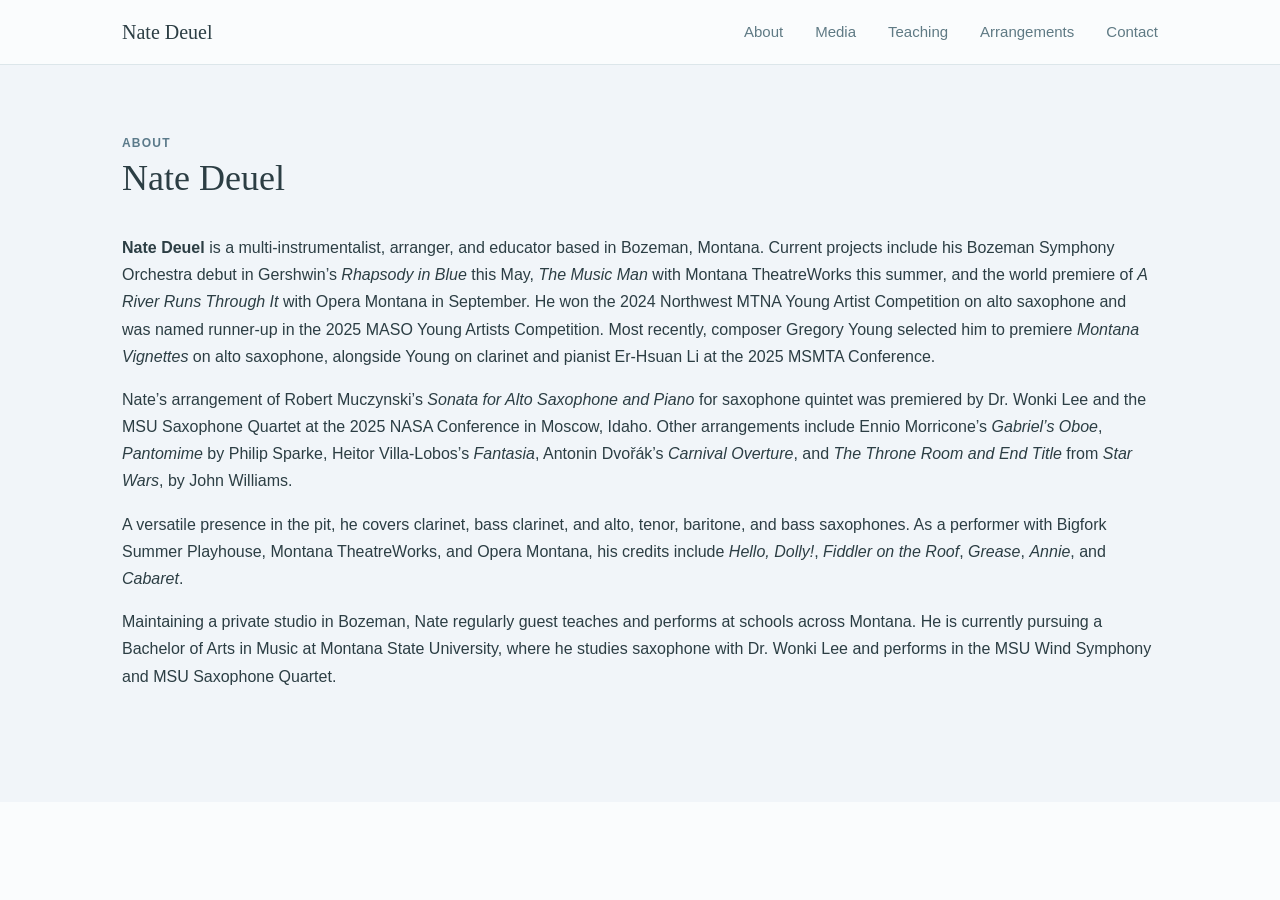
==== about.html @ e53ffd7c "Edit bio" ====
<!DOCTYPE html>
<html lang="en">
<head>
    <meta charset="UTF-8">
    <meta name="viewport" content="width=device-width, initial-scale=1.0">
    <link rel="icon" type="image/png" href="/favicon-96x96.png" sizes="96x96" />
    <link rel="icon" type="image/svg+xml" href="/favicon.svg" />
    <link rel="shortcut icon" href="/favicon.ico" />
    <link rel="apple-touch-icon" sizes="180x180" href="/apple-touch-icon.png" />
    <meta name="apple-mobile-web-app-title" content="Nate Deuel" />
    <link rel="manifest" href="/site.webmanifest" />
    <title>About – Nate Deuel</title>
    <link rel="stylesheet" href="tooplate-musician-style.css">
</head>
<body>
    <!-- Header -->
    <header class="header">
        <div class="container header-inner">
            <a href="index.html" class="logo">Nate Deuel</a>
            <nav class="nav" id="nav">
                <ul class="nav-list">
                    <li><a href="index.html#about" class="nav-link">About</a></li>
                    <li><a href="index.html#media" class="nav-link">Media</a></li>
                    <li><a href="index.html#teaching" class="nav-link">Teaching</a></li>
                    <li><a href="index.html#arrangements" class="nav-link">Arrangements</a></li>
                    <li><a href="index.html#contact" class="nav-link">Contact</a></li>
                </ul>
            </nav>
        </div>
    </header>

    <!-- About Section -->
    <section class="about" id="about" style="padding-top: 8rem;">
        <div class="container">
            <span class="section-label">About</span>
            <h2>Nate Deuel</h2>
            <div class="about-body">
                <p><strong>Nate Deuel</strong> is a multi-instrumentalist, arranger, and educator based in Bozeman, Montana. Current projects include his Bozeman Symphony Orchestra debut in Gershwin’s <em>Rhapsody in Blue</em> this May, <em>The Music Man</em> with Montana TheatreWorks this summer, and the world premiere of <em>A River Runs Through It</em> with Opera Montana in September. He won the 2024 Northwest MTNA Young Artist Competition on alto saxophone and was named runner-up in the 2025 MASO Young Artists Competition. Most recently, composer Gregory Young selected him to premiere <em>Montana Vignettes</em> on alto saxophone, alongside Young on clarinet and pianist Er-Hsuan Li at the 2025 MSMTA Conference.</p>
                <p>Nate’s arrangement of Robert Muczynski’s <em>Sonata for Alto Saxophone and Piano</em> for saxophone quintet was premiered by Dr. Wonki Lee and the MSU Saxophone Quartet at the 2025 NASA Conference in Moscow, Idaho.  Other arrangements include Ennio Morricone’s <em>Gabriel’s Oboe</em>, <em>Pantomime</em> by Philip Sparke, Heitor Villa-Lobos’s <em>Fantasia</em>, Antonin Dvořák’s <em>Carnival Overture</em>, and <em>The Throne Room and End Title</em> from <em>Star Wars</em>, by John Williams.</p>
                <p>A versatile presence in the pit, he covers clarinet, bass clarinet, and alto, tenor, baritone, and bass saxophones. As a performer with Bigfork Summer Playhouse, Montana TheatreWorks, and Opera Montana, his credits include <em>Hello, Dolly!</em>, <em>Fiddler on the Roof</em>, <em>Grease</em>, <em>Annie</em>, and <em>Cabaret</em>.</p>
                <p>Maintaining a private studio in Bozeman, Nate regularly guest teaches and performs at schools across Montana. He is currently pursuing a Bachelor of Arts in Music at Montana State University, where he studies saxophone with Dr. Wonki Lee and performs in the MSU Wind Symphony and MSU Saxophone Quartet.</p>
            </div>
        </div>
    </section>

</body>
</html>
---- tooplate-musician-style.css ----
@charset "utf-8";
/* CSS Document 

Tooplate 2155 Modern Musician

https://www.tooplate.com/view/2155-modern-musician

*/
:root {
	/* Colors */
	--color-primary: #5b7a8a;
	--color-primary-light: #e8f0f3;
	--color-primary-dark: #3d5561;
	--color-text: #2c3e44;
	--color-text-light: #5f7a84;
	--color-bg: #fafcfd;
	--color-bg-alt: #f1f5f9;
	--color-white: #ffffff;
	--color-border: #dce6ea;

	/* Typography */
	--font-main: -apple-system, BlinkMacSystemFont, "Segoe UI", Roboto, "Helvetica Neue", Arial, sans-serif;
	--font-heading: "Georgia", "Times New Roman", serif;

	/* Spacing */
	--space-xs: 0.5rem;
	--space-sm: 1rem;
	--space-md: 2rem;
	--space-lg: 4rem;
	--space-xl: 6rem;

	/* Layout */
	--max-width: 1100px;
	--border-radius: 8px;
}

/* ===========================================
           Reset & Base Styles
           =========================================== */
*,
*::before,
*::after {
	box-sizing: border-box;
	margin: 0;
	padding: 0;
}

html {
	scroll-behavior: smooth;
}

body {
	font-family: var(--font-main);
	font-size: 1rem;
	line-height: 1.7;
	color: var(--color-text);
	background-color: var(--color-bg);
}

img {
	max-width: 100%;
	height: auto;
	display: block;
}

a {
	color: var(--color-primary);
	text-decoration: none;
	transition: color 0.2s ease;
}

a:hover {
	color: var(--color-primary-dark);
}

/* ===========================================
           Typography
           =========================================== */
h1,
h2,
h3,
h4 {
	font-family: var(--font-heading);
	font-weight: 400;
	line-height: 1.3;
	color: var(--color-text);
}

h1 {
	font-size: clamp(2.5rem, 5vw, 3.5rem);
	letter-spacing: -0.02em;
}

h2 {
	font-size: clamp(1.75rem, 3vw, 2.25rem);
	margin-bottom: var(--space-md);
}

h3 {
	font-size: 1.25rem;
	margin-bottom: var(--space-sm);
}

p {
	margin-bottom: var(--space-sm);
}

/* ===========================================
           Layout Components
           =========================================== */
.container {
	width: 100%;
	max-width: var(--max-width);
	margin: 0 auto;
	padding: 0 var(--space-md);
}

section {
	padding: var(--space-xl) 0;
}

.section-label {
	font-family: var(--font-main);
	font-size: 0.75rem;
	font-weight: 600;
	letter-spacing: 0.1em;
	text-transform: uppercase;
	color: var(--color-primary);
	margin-bottom: var(--space-xs);
}

/* ===========================================
           Buttons
           =========================================== */
.btn {
	display: inline-block;
	padding: 0.875rem 1.75rem;
	font-family: var(--font-main);
	font-size: 0.9375rem;
	font-weight: 500;
	text-align: center;
	border: none;
	border-radius: var(--border-radius);
	cursor: pointer;
	transition: all 0.2s ease;
}

.btn-primary {
	background-color: var(--color-primary);
	color: var(--color-white);
}

.btn-primary:hover {
	background-color: var(--color-primary-dark);
	color: var(--color-white);
}

/* ===========================================
           Header & Navigation
           =========================================== */
.header {
	position: fixed;
	top: 0;
	left: 0;
	right: 0;
	background-color: rgba(250, 252, 253, 0.95);
	backdrop-filter: blur(8px);
	z-index: 100;
	border-bottom: 1px solid var(--color-border);
}

.header-inner {
	display: flex;
	align-items: center;
	justify-content: space-between;
	height: 4rem;
}

.logo {
	font-family: var(--font-heading);
	font-size: 1.25rem;
	color: var(--color-text);
}

.nav-list {
	display: flex;
	gap: var(--space-md);
	list-style: none;
}

.nav-link {
	font-size: 0.9375rem;
	color: var(--color-text-light);
}

.nav-link:hover {
	color: var(--color-text);
}

.nav-toggle {
	display: none;
	background: none;
	border: none;
	cursor: pointer;
	padding: var(--space-xs);
}

.nav-toggle span {
	display: block;
	width: 24px;
	height: 2px;
	background-color: var(--color-text);
	margin: 5px 0;
	transition: 0.2s;
}

/* ===========================================
           Hero Section
           =========================================== */
.hero {
	display: flex;
	align-items: center;
	padding-top: 7rem;
	padding-bottom: var(--space-xl);
	background-color: var(--color-bg);
}

.hero-grid {
	display: grid;
	grid-template-columns: 1fr;
	gap: var(--space-lg);
	align-items: center;
}

@media (min-width: 768px) {
    .hero-grid {
        grid-template-columns: 1fr 1fr;
    }
}

.hero-content {
	max-width: 540px;
}

.hero-tagline {
	font-size: 1.125rem;
	color: var(--color-text-light);
	margin-bottom: var(--space-xs);
}

.hero h1 {
	margin-bottom: var(--space-sm);
}

.hero-description {
	font-size: 1.125rem;
	color: var(--color-text-light);
	margin-bottom: var(--space-md);
}

/* ===========================================
           About Section
           =========================================== */
.about {
	background-color: var(--color-bg-alt);
}


.about-grid {
	display: grid;
	grid-template-columns: 1fr;
	gap: var(--space-lg);
	align-items: center;
}

.about-image {
	aspect-ratio: 4 / 5;
	background-color: var(--color-border);
	border-radius: var(--border-radius);
	overflow: hidden;
	max-width: 280px;
}

.about-image img {
	width: 100%;
	height: 100%;
	object-fit: cover;
}

@media (min-width: 768px) {
	.about-image {
		max-width: none;
	}
}

.about-text p {
	color: var(--color-text-light);
	font-size: 1.0625rem;
}

.about-text p:last-child {
	margin-bottom: 0;
}

.about-text p.about-note {
	font-size: 0.875rem;
	color: var(--color-text-light);
	margin-top: var(--space-md);
	padding: var(--space-sm);
	background-color: var(--color-bg);
	border: 1px solid var(--color-border);
	border-radius: var(--border-radius);
	width: 94%;
}

/* ===========================================
           Services Section
           =========================================== */
.services-grid {
	display: grid;
	grid-template-columns: 1fr;
	gap: var(--space-md);
}

.service-card {
	padding: var(--space-md);
	background-color: var(--color-white);
	border: 1px solid var(--color-border);
	border-radius: var(--border-radius);
	transition: border-color 0.2s ease;
}

.service-card:hover {
	border-color: var(--color-primary);
}

.service-icon {
	width: 64px;
	height: 64px;
	display: flex;
	align-items: center;
	justify-content: center;
	background-color: var(--color-primary-light);
	border-radius: var(--border-radius);
	margin-bottom: var(--space-sm);
	color: var(--color-primary);
}

.service-icon svg {
	width: 32px;
	height: 32px;
}

.service-card p {
	color: var(--color-text-light);
	margin-bottom: var(--space-sm);
}

.btn-small {
	display: inline-block;
	padding: 0.5rem 1rem;
	font-size: 0.8125rem;
	font-weight: 500;
	color: var(--color-primary);
	background-color: transparent;
	border: 1px solid var(--color-primary);
	border-radius: var(--border-radius);
	transition: all 0.2s ease;
}

.btn-small:hover {
	background-color: var(--color-primary);
	color: var(--color-white);
}

/* ===========================================
           Contact Section
           =========================================== */
.contact {
	background-color: var(--color-primary-light);
	padding: var(--space-xl) 0;
}

.contact-grid {
	display: grid;
	grid-template-columns: 1fr;
	gap: var(--space-md);
	align-items: center;
}

.contact-info h2 {
	margin-bottom: var(--space-xs);
}

.contact-info p {
	color: var(--color-text-light);
	margin-bottom: var(--space-sm);
}

.contact-form {
	display: flex;
	flex-direction: column;
	gap: var(--space-sm);
}

.form-row {
	display: grid;
	grid-template-columns: 1fr;
	gap: var(--space-sm);
}

.form-input {
	padding: 0.75rem 1rem;
	font-family: var(--font-main);
	font-size: 0.9375rem;
	border: 1px solid var(--color-border);
	border-radius: var(--border-radius);
	background-color: var(--color-white);
	transition: border-color 0.2s ease;
}

.form-input:focus {
	outline: none;
	border-color: var(--color-primary);
}

.form-textarea {
	resize: vertical;
	min-height: 80px;
}

.contact-form .btn {
	align-self: flex-start;
}

.social-links {
	display: flex;
	gap: var(--space-xs);
}

.social-link {
	width: 40px;
	height: 40px;
	display: flex;
	align-items: center;
	justify-content: center;
	background-color: var(--color-white);
	border-radius: 50%;
	color: var(--color-text);
	transition: background-color 0.2s ease, color 0.2s ease;
}

.social-link:hover {
	background-color: var(--color-primary);
	color: var(--color-white);
}

@media (min-width: 640px) {
	.form-row {
		grid-template-columns: 1fr 1fr;
	}
}

@media (min-width: 768px) {
	.contact-grid {
		grid-template-columns: 1fr 1.5fr;
		gap: var(--space-lg);
	}
}

/* ===========================================
           Footer
           =========================================== */
.footer {
	padding: var(--space-md) 0;
	background-color: var(--color-bg);
	border-top: 1px solid var(--color-border);
}

.footer-content {
	display: flex;
	align-items: center;
	justify-content: space-between;
	flex-wrap: wrap;
	gap: var(--space-sm);
}

.footer-copyright {
	font-size: 0.875rem;
	color: var(--color-text-light);
	margin: 0;
}

/* ===========================================
           Responsive Design
           =========================================== */
@media (min-width: 640px) {
	.services-grid {
		grid-template-columns: repeat(2, 1fr);
	}

	.work-grid {
		grid-template-columns: repeat(2, 1fr);
	}
}

@media (min-width: 768px) {
	.about-grid {
		grid-template-columns: 1fr 1.5fr;
	}

	.services-grid {
		grid-template-columns: repeat(3, 1fr);
	}

	.work-grid {
		grid-template-columns: repeat(3, 1fr);
	}
	.testimonials-grid {
		grid-template-columns: repeat(2, 1fr);
	}
}

@media (max-width: 767px) {
	.nav {
		position: fixed;
		top: 4rem;
		left: 0;
		right: 0;
		background-color: var(--color-bg);
		border-bottom: 1px solid var(--color-border);
		padding: var(--space-md);
		transform: translateY(-100%);
		opacity: 0;
		visibility: hidden;
		transition: all 0.3s ease;
		overflow-y: auto;
		max-height: calc(100vh - 4rem);
		max-height: calc(100dvh - 4rem);
	}

	.nav.active {
		transform: translateY(0);
		opacity: 1;
		visibility: visible;
	}

	.nav-list {
		flex-direction: column;
		gap: var(--space-sm);
	}

	.nav-toggle {
		display: block;
	}
}

/* ===========================================
           Arrangements Section
           =========================================== */
.arrangements-grid {
    display: flex;
    flex-direction: column;
    gap: var(--space-sm);
}

.arrangement-card {
    display: flex;
    align-items: center;
    justify-content: space-between;
    padding: var(--space-sm) var(--space-md);
    background-color: var(--color-white);
    border: 1px solid var(--color-border);
    border-radius: var(--border-radius);
    gap: var(--space-md);
}

.arrangement-info {
    flex: 1;
}

.arrangement-info h3 {
    margin-bottom: 0.25rem;
    font-size: 1.0625rem;
}

.arrangement-credit {
    font-size: 0.875rem;
    color: var(--color-text-light);
    margin-bottom: 0.125rem;
}

.arrangement-instrumentation {
    font-size: 0.8125rem;
    color: var(--color-text-light);
    font-style: italic;
    margin-bottom: 0;
}

.arrangement-performance-link {
    font-size: 0.8125rem;
    font-weight: 600;
    color: var(--color-primary);
    margin-top: 0.375rem;
    display: inline-block;
}

.arrangement-performance-link:hover {
    color: var(--color-primary-dark);
}

.arrangement-action {
    display: flex;
    flex-direction: column;
    align-items: flex-end;
    gap: 0.5rem;
    flex-shrink: 0;
}

.arrangement-price {
    font-size: 0.875rem;
    font-weight: 600;
    color: var(--color-text);
}

.arrangement-contact-note {
    font-size: 0.75rem;
    color: var(--color-text-light);
}

@media (max-width: 600px) {
    .arrangement-card {
        flex-direction: column;
        align-items: flex-start;
    }

    .arrangement-action {
        align-items: flex-start;
    }
}

/* ===========================================
           Media Section
           =========================================== */
.media-grid {
    display: flex;
    flex-direction: column;
    gap: var(--space-lg);
}

.media-item {
    max-width: 720px;
}

.media-embed {
    position: relative;
    padding-bottom: 56.25%;
    height: 0;
    overflow: hidden;
    border-radius: var(--border-radius);
}

.media-embed iframe {
    position: absolute;
    top: 0;
    left: 0;
    width: 100%;
    height: 100%;
}

.media-caption {
    margin-top: var(--space-xs);
    font-size: 0.875rem;
    color: var(--color-text-light);
}

#media {
    padding-bottom: var(--space-md);
}
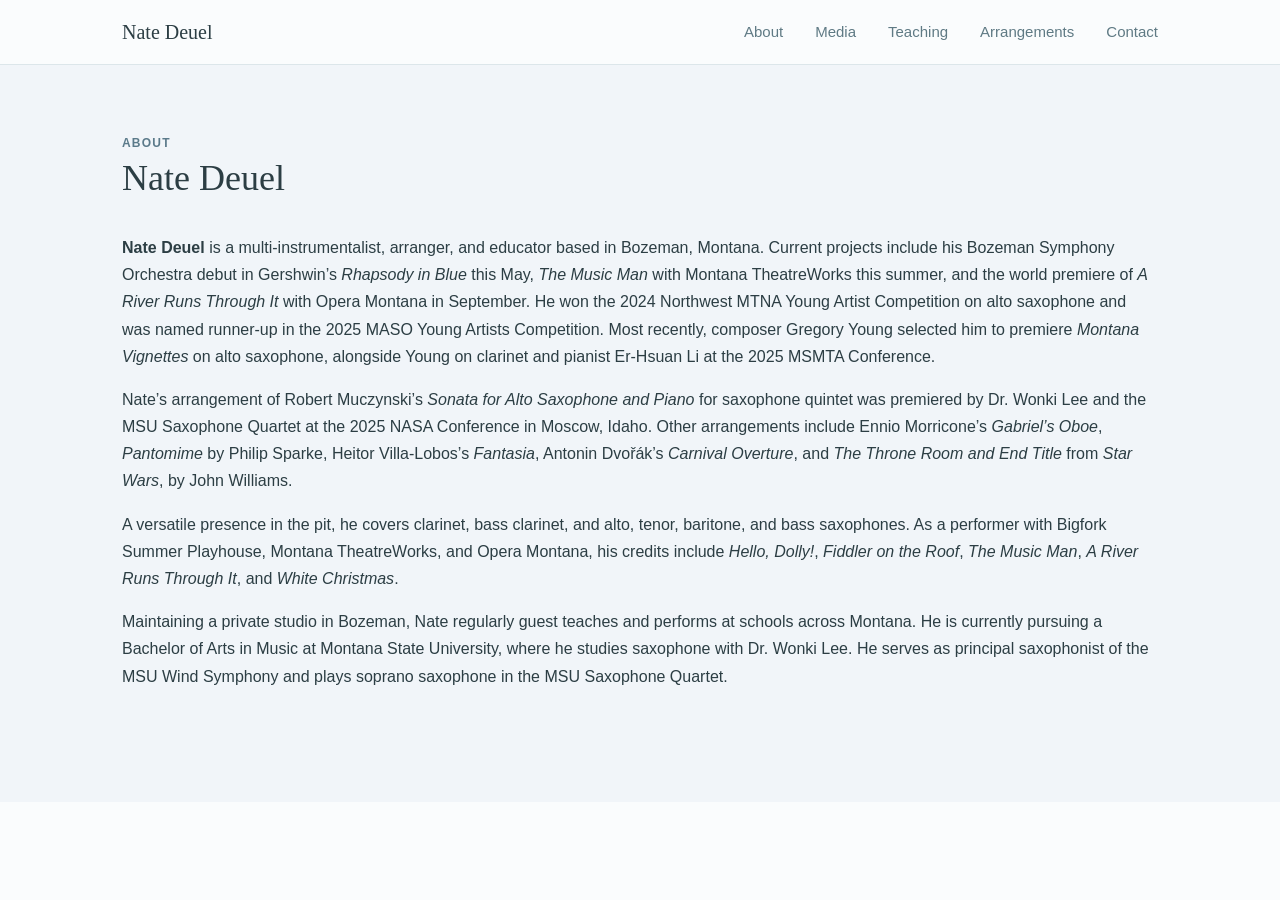
==== commit 73a348ac: "Edit biography" ====
--- a/about.html
+++ b/about.html
@@ -37,8 +37,8 @@
             <div class="about-body">
                 <p><strong>Nate Deuel</strong> is a multi-instrumentalist, arranger, and educator based in Bozeman, Montana. Current projects include his Bozeman Symphony Orchestra debut in Gershwin’s <em>Rhapsody in Blue</em> this May, <em>The Music Man</em> with Montana TheatreWorks this summer, and the world premiere of <em>A River Runs Through It</em> with Opera Montana in September. He won the 2024 Northwest MTNA Young Artist Competition on alto saxophone and was named runner-up in the 2025 MASO Young Artists Competition. Most recently, composer Gregory Young selected him to premiere <em>Montana Vignettes</em> on alto saxophone, alongside Young on clarinet and pianist Er-Hsuan Li at the 2025 MSMTA Conference.</p>
                 <p>Nate’s arrangement of Robert Muczynski’s <em>Sonata for Alto Saxophone and Piano</em> for saxophone quintet was premiered by Dr. Wonki Lee and the MSU Saxophone Quartet at the 2025 NASA Conference in Moscow, Idaho.  Other arrangements include Ennio Morricone’s <em>Gabriel’s Oboe</em>, <em>Pantomime</em> by Philip Sparke, Heitor Villa-Lobos’s <em>Fantasia</em>, Antonin Dvořák’s <em>Carnival Overture</em>, and <em>The Throne Room and End Title</em> from <em>Star Wars</em>, by John Williams.</p>
-                <p>A versatile presence in the pit, he covers clarinet, bass clarinet, and alto, tenor, baritone, and bass saxophones. As a performer with Bigfork Summer Playhouse, Montana TheatreWorks, and Opera Montana, his credits include <em>Hello, Dolly!</em>, <em>Fiddler on the Roof</em>, <em>Grease</em>, <em>Annie</em>, and <em>Cabaret</em>.</p>
-                <p>Maintaining a private studio in Bozeman, Nate regularly guest teaches and performs at schools across Montana. He is currently pursuing a Bachelor of Arts in Music at Montana State University, where he studies saxophone with Dr. Wonki Lee and performs in the MSU Wind Symphony and MSU Saxophone Quartet.</p>
+                <p>A versatile presence in the pit, he covers clarinet, bass clarinet, and alto, tenor, baritone, and bass saxophones. As a performer with Bigfork Summer Playhouse, Montana TheatreWorks, and Opera Montana, his credits include <em>Hello, Dolly!</em>, <em>Fiddler on the Roof</em>, <em>The Music Man</em>, <em>A River Runs Through It</em>, and <em>White Christmas</em>.</p>
+                <p>Maintaining a private studio in Bozeman, Nate regularly guest teaches and performs at schools across Montana. He is currently pursuing a Bachelor of Arts in Music at Montana State University, where he studies saxophone with Dr. Wonki Lee. He serves as principal saxophonist of the MSU Wind Symphony and plays soprano saxophone in the MSU Saxophone Quartet.</p>
             </div>
         </div>
     </section>
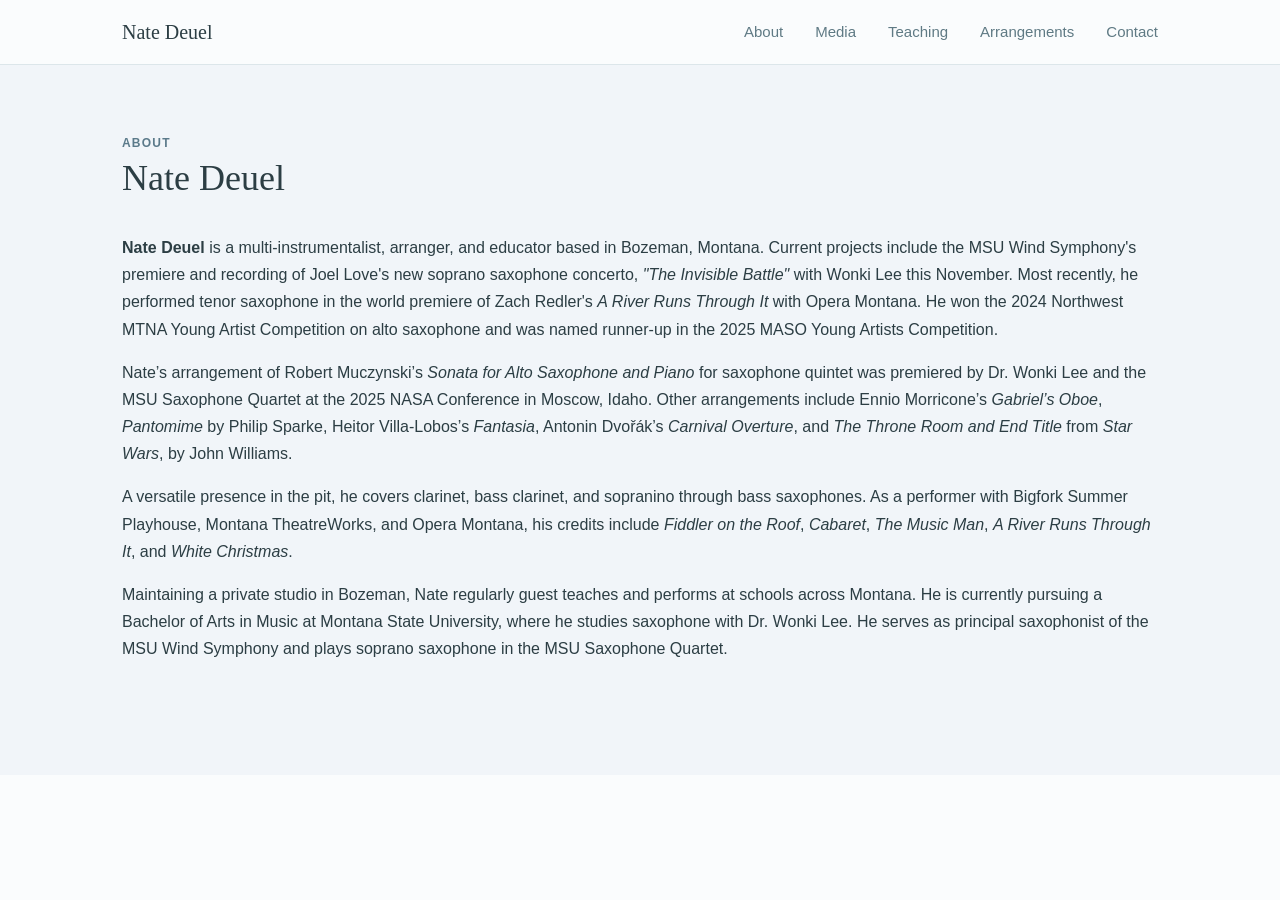
==== commit 8071868e: "Edit biography" ====
--- a/about.html
+++ b/about.html
@@ -35,9 +35,9 @@
             <span class="section-label">About</span>
             <h2>Nate Deuel</h2>
             <div class="about-body">
-                <p><strong>Nate Deuel</strong> is a multi-instrumentalist, arranger, and educator based in Bozeman, Montana. Current projects include his Bozeman Symphony Orchestra debut in Gershwin’s <em>Rhapsody in Blue</em> this May, <em>The Music Man</em> with Montana TheatreWorks this summer, and the world premiere of <em>A River Runs Through It</em> with Opera Montana in September. He won the 2024 Northwest MTNA Young Artist Competition on alto saxophone and was named runner-up in the 2025 MASO Young Artists Competition. Most recently, composer Gregory Young selected him to premiere <em>Montana Vignettes</em> on alto saxophone, alongside Young on clarinet and pianist Er-Hsuan Li at the 2025 MSMTA Conference.</p>
+                <p><strong>Nate Deuel</strong> is a multi-instrumentalist, arranger, and educator based in Bozeman, Montana. Current projects include the MSU Wind Symphony's premiere and recording of Joel Love's new soprano saxophone concerto, <em>"The Invisible Battle"</em> with Wonki Lee this November. Most recently, he performed tenor saxophone in the world premiere of Zach Redler's <em>A River Runs Through It</em> with Opera Montana. He won the 2024 Northwest MTNA Young Artist Competition on alto saxophone and was named runner-up in the 2025 MASO Young Artists Competition.</p>
                 <p>Nate’s arrangement of Robert Muczynski’s <em>Sonata for Alto Saxophone and Piano</em> for saxophone quintet was premiered by Dr. Wonki Lee and the MSU Saxophone Quartet at the 2025 NASA Conference in Moscow, Idaho.  Other arrangements include Ennio Morricone’s <em>Gabriel’s Oboe</em>, <em>Pantomime</em> by Philip Sparke, Heitor Villa-Lobos’s <em>Fantasia</em>, Antonin Dvořák’s <em>Carnival Overture</em>, and <em>The Throne Room and End Title</em> from <em>Star Wars</em>, by John Williams.</p>
-                <p>A versatile presence in the pit, he covers clarinet, bass clarinet, and alto, tenor, baritone, and bass saxophones. As a performer with Bigfork Summer Playhouse, Montana TheatreWorks, and Opera Montana, his credits include <em>Hello, Dolly!</em>, <em>Fiddler on the Roof</em>, <em>The Music Man</em>, <em>A River Runs Through It</em>, and <em>White Christmas</em>.</p>
+                <p>A versatile presence in the pit, he covers clarinet, bass clarinet, and sopranino through bass saxophones. As a performer with Bigfork Summer Playhouse, Montana TheatreWorks, and Opera Montana, his credits include <em>Fiddler on the Roof</em>, <em>Cabaret</em>, <em>The Music Man</em>, <em>A River Runs Through It</em>, and <em>White Christmas</em>.</p>
                 <p>Maintaining a private studio in Bozeman, Nate regularly guest teaches and performs at schools across Montana. He is currently pursuing a Bachelor of Arts in Music at Montana State University, where he studies saxophone with Dr. Wonki Lee. He serves as principal saxophonist of the MSU Wind Symphony and plays soprano saxophone in the MSU Saxophone Quartet.</p>
             </div>
         </div>
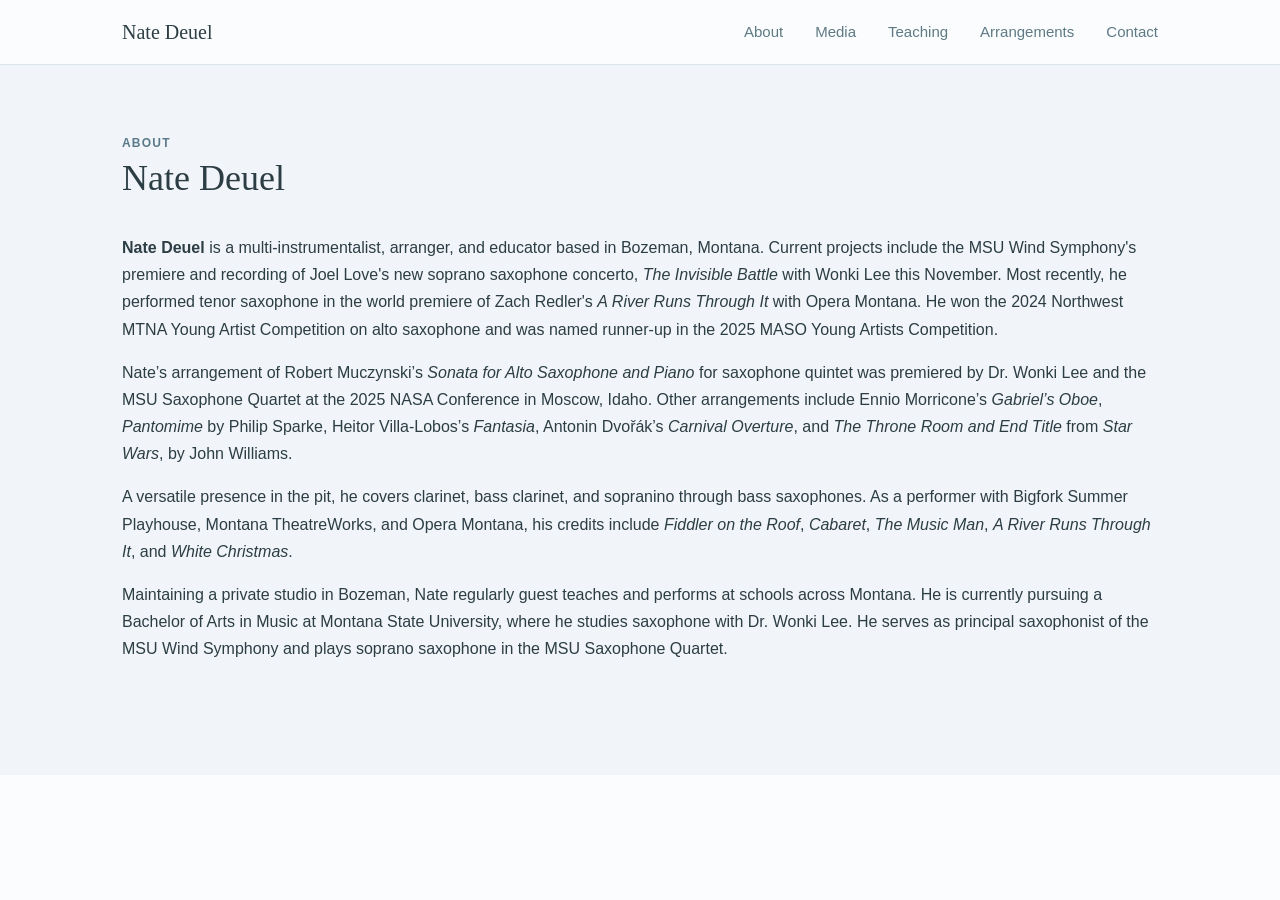
==== commit 71ffbc84: "Edit bio" ====
--- a/about.html
+++ b/about.html
@@ -35,7 +35,7 @@
             <span class="section-label">About</span>
             <h2>Nate Deuel</h2>
             <div class="about-body">
-                <p><strong>Nate Deuel</strong> is a multi-instrumentalist, arranger, and educator based in Bozeman, Montana. Current projects include the MSU Wind Symphony's premiere and recording of Joel Love's new soprano saxophone concerto, <em>"The Invisible Battle"</em> with Wonki Lee this November. Most recently, he performed tenor saxophone in the world premiere of Zach Redler's <em>A River Runs Through It</em> with Opera Montana. He won the 2024 Northwest MTNA Young Artist Competition on alto saxophone and was named runner-up in the 2025 MASO Young Artists Competition.</p>
+                <p><strong>Nate Deuel</strong> is a multi-instrumentalist, arranger, and educator based in Bozeman, Montana. Current projects include the MSU Wind Symphony's premiere and recording of Joel Love's new soprano saxophone concerto, <em>The Invisible Battle</em> with Wonki Lee this November. Most recently, he performed tenor saxophone in the world premiere of Zach Redler's <em>A River Runs Through It</em> with Opera Montana. He won the 2024 Northwest MTNA Young Artist Competition on alto saxophone and was named runner-up in the 2025 MASO Young Artists Competition.</p>
                 <p>Nate’s arrangement of Robert Muczynski’s <em>Sonata for Alto Saxophone and Piano</em> for saxophone quintet was premiered by Dr. Wonki Lee and the MSU Saxophone Quartet at the 2025 NASA Conference in Moscow, Idaho.  Other arrangements include Ennio Morricone’s <em>Gabriel’s Oboe</em>, <em>Pantomime</em> by Philip Sparke, Heitor Villa-Lobos’s <em>Fantasia</em>, Antonin Dvořák’s <em>Carnival Overture</em>, and <em>The Throne Room and End Title</em> from <em>Star Wars</em>, by John Williams.</p>
                 <p>A versatile presence in the pit, he covers clarinet, bass clarinet, and sopranino through bass saxophones. As a performer with Bigfork Summer Playhouse, Montana TheatreWorks, and Opera Montana, his credits include <em>Fiddler on the Roof</em>, <em>Cabaret</em>, <em>The Music Man</em>, <em>A River Runs Through It</em>, and <em>White Christmas</em>.</p>
                 <p>Maintaining a private studio in Bozeman, Nate regularly guest teaches and performs at schools across Montana. He is currently pursuing a Bachelor of Arts in Music at Montana State University, where he studies saxophone with Dr. Wonki Lee. He serves as principal saxophonist of the MSU Wind Symphony and plays soprano saxophone in the MSU Saxophone Quartet.</p>
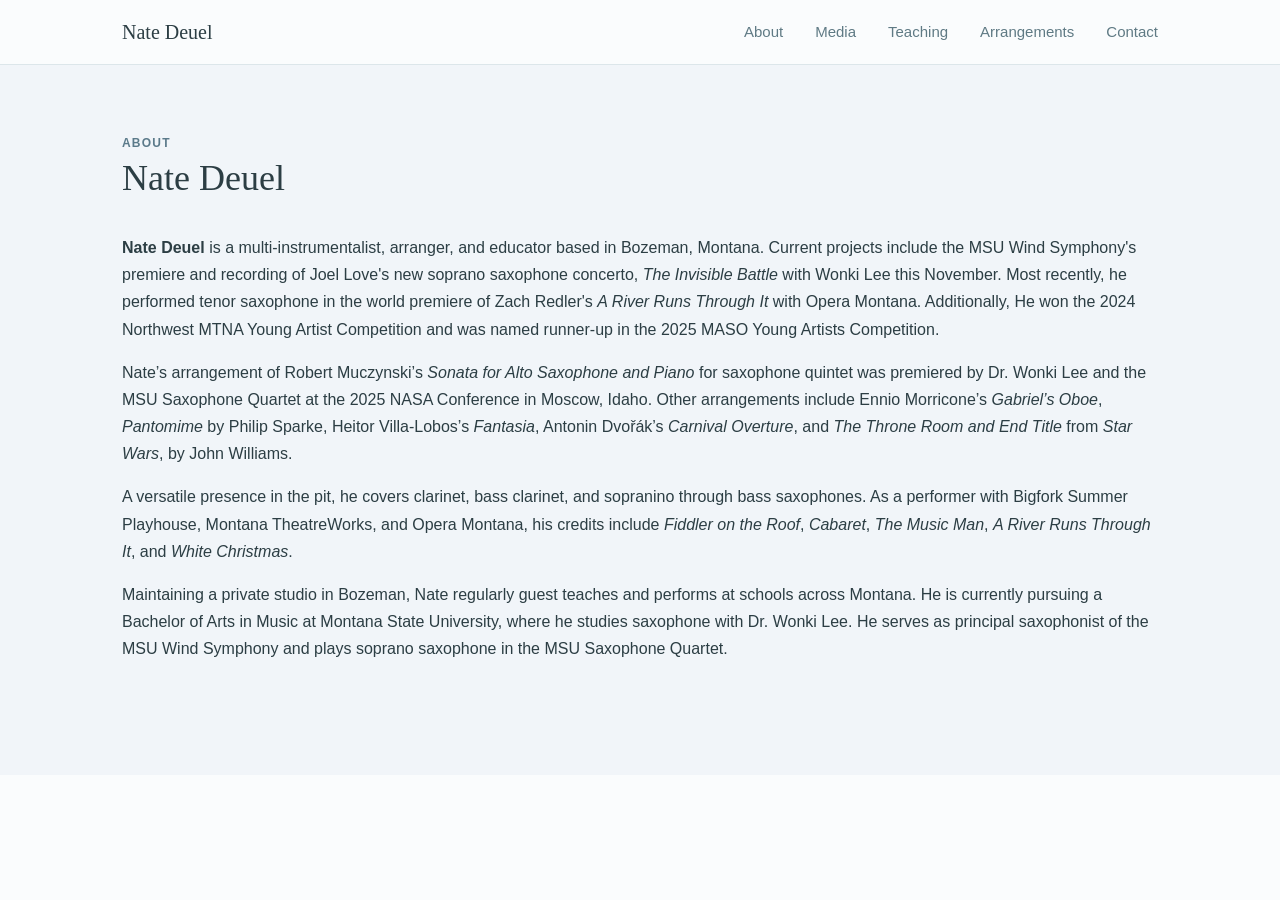
==== commit b71b8dd9: "Edit bio" ====
--- a/about.html
+++ b/about.html
@@ -35,7 +35,7 @@
             <span class="section-label">About</span>
             <h2>Nate Deuel</h2>
             <div class="about-body">
-                <p><strong>Nate Deuel</strong> is a multi-instrumentalist, arranger, and educator based in Bozeman, Montana. Current projects include the MSU Wind Symphony's premiere and recording of Joel Love's new soprano saxophone concerto, <em>The Invisible Battle</em> with Wonki Lee this November. Most recently, he performed tenor saxophone in the world premiere of Zach Redler's <em>A River Runs Through It</em> with Opera Montana. He won the 2024 Northwest MTNA Young Artist Competition on alto saxophone and was named runner-up in the 2025 MASO Young Artists Competition.</p>
+                <p><strong>Nate Deuel</strong> is a multi-instrumentalist, arranger, and educator based in Bozeman, Montana. Current projects include the MSU Wind Symphony's premiere and recording of Joel Love's new soprano saxophone concerto, <em>The Invisible Battle</em> with Wonki Lee this November. Most recently, he performed tenor saxophone in the world premiere of Zach Redler's <em>A River Runs Through It</em> with Opera Montana. Additionally, He won the 2024 Northwest MTNA Young Artist Competition and was named runner-up in the 2025 MASO Young Artists Competition.</p>
                 <p>Nate’s arrangement of Robert Muczynski’s <em>Sonata for Alto Saxophone and Piano</em> for saxophone quintet was premiered by Dr. Wonki Lee and the MSU Saxophone Quartet at the 2025 NASA Conference in Moscow, Idaho.  Other arrangements include Ennio Morricone’s <em>Gabriel’s Oboe</em>, <em>Pantomime</em> by Philip Sparke, Heitor Villa-Lobos’s <em>Fantasia</em>, Antonin Dvořák’s <em>Carnival Overture</em>, and <em>The Throne Room and End Title</em> from <em>Star Wars</em>, by John Williams.</p>
                 <p>A versatile presence in the pit, he covers clarinet, bass clarinet, and sopranino through bass saxophones. As a performer with Bigfork Summer Playhouse, Montana TheatreWorks, and Opera Montana, his credits include <em>Fiddler on the Roof</em>, <em>Cabaret</em>, <em>The Music Man</em>, <em>A River Runs Through It</em>, and <em>White Christmas</em>.</p>
                 <p>Maintaining a private studio in Bozeman, Nate regularly guest teaches and performs at schools across Montana. He is currently pursuing a Bachelor of Arts in Music at Montana State University, where he studies saxophone with Dr. Wonki Lee. He serves as principal saxophonist of the MSU Wind Symphony and plays soprano saxophone in the MSU Saxophone Quartet.</p>
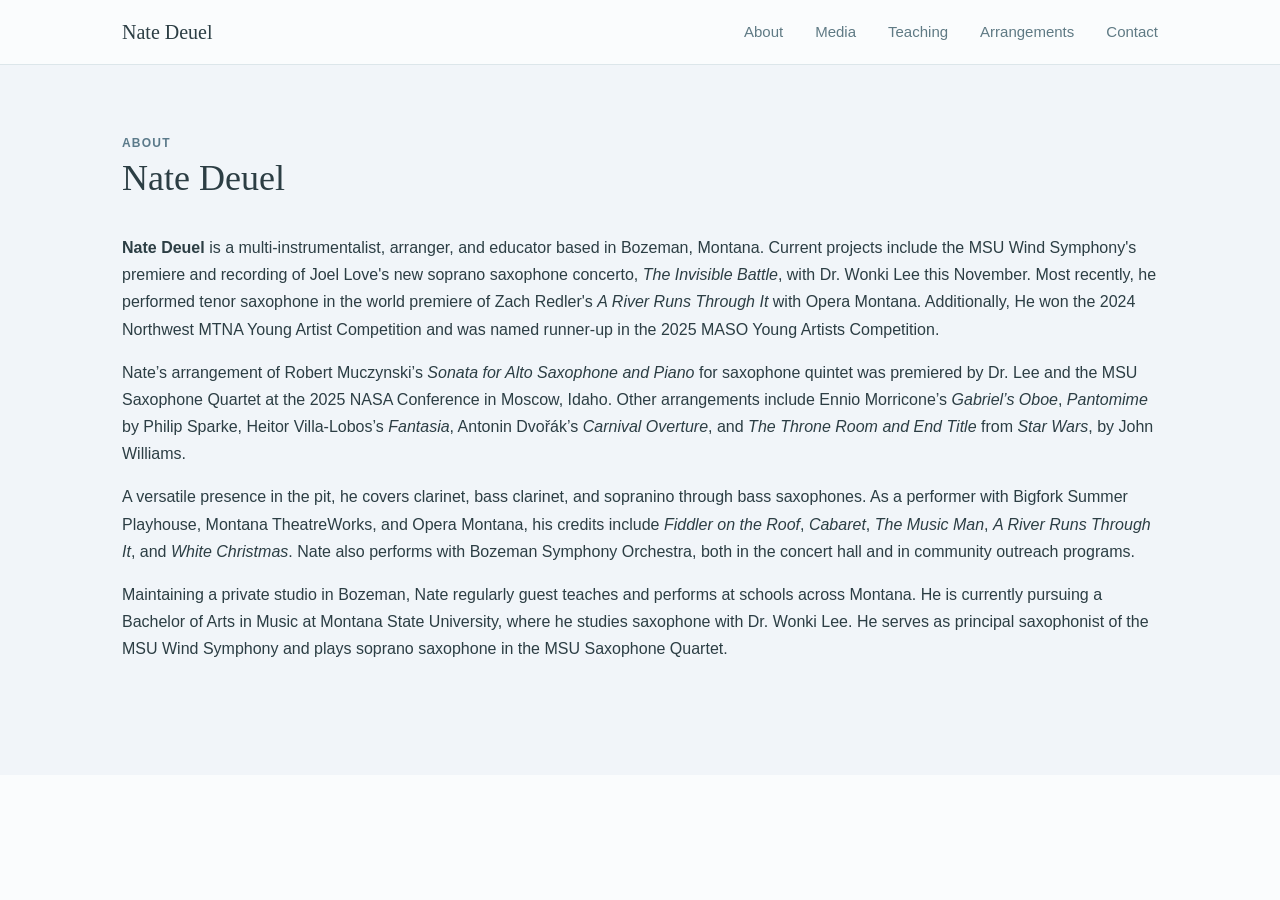
==== commit 2ee78ed0: "Edit bio" ====
--- a/about.html
+++ b/about.html
@@ -35,9 +35,9 @@
             <span class="section-label">About</span>
             <h2>Nate Deuel</h2>
             <div class="about-body">
-                <p><strong>Nate Deuel</strong> is a multi-instrumentalist, arranger, and educator based in Bozeman, Montana. Current projects include the MSU Wind Symphony's premiere and recording of Joel Love's new soprano saxophone concerto, <em>The Invisible Battle</em> with Wonki Lee this November. Most recently, he performed tenor saxophone in the world premiere of Zach Redler's <em>A River Runs Through It</em> with Opera Montana. Additionally, He won the 2024 Northwest MTNA Young Artist Competition and was named runner-up in the 2025 MASO Young Artists Competition.</p>
-                <p>Nate’s arrangement of Robert Muczynski’s <em>Sonata for Alto Saxophone and Piano</em> for saxophone quintet was premiered by Dr. Wonki Lee and the MSU Saxophone Quartet at the 2025 NASA Conference in Moscow, Idaho.  Other arrangements include Ennio Morricone’s <em>Gabriel’s Oboe</em>, <em>Pantomime</em> by Philip Sparke, Heitor Villa-Lobos’s <em>Fantasia</em>, Antonin Dvořák’s <em>Carnival Overture</em>, and <em>The Throne Room and End Title</em> from <em>Star Wars</em>, by John Williams.</p>
-                <p>A versatile presence in the pit, he covers clarinet, bass clarinet, and sopranino through bass saxophones. As a performer with Bigfork Summer Playhouse, Montana TheatreWorks, and Opera Montana, his credits include <em>Fiddler on the Roof</em>, <em>Cabaret</em>, <em>The Music Man</em>, <em>A River Runs Through It</em>, and <em>White Christmas</em>.</p>
+                <p><strong>Nate Deuel</strong> is a multi-instrumentalist, arranger, and educator based in Bozeman, Montana. Current projects include the MSU Wind Symphony's premiere and recording of Joel Love's new soprano saxophone concerto, <em>The Invisible Battle</em>, with Dr. Wonki Lee this November. Most recently, he performed tenor saxophone in the world premiere of Zach Redler's <em>A River Runs Through It</em> with Opera Montana. Additionally, He won the 2024 Northwest MTNA Young Artist Competition and was named runner-up in the 2025 MASO Young Artists Competition.</p>
+                <p>Nate’s arrangement of Robert Muczynski’s <em>Sonata for Alto Saxophone and Piano</em> for saxophone quintet was premiered by Dr. Lee and the MSU Saxophone Quartet at the 2025 NASA Conference in Moscow, Idaho.  Other arrangements include Ennio Morricone’s <em>Gabriel’s Oboe</em>, <em>Pantomime</em> by Philip Sparke, Heitor Villa-Lobos’s <em>Fantasia</em>, Antonin Dvořák’s <em>Carnival Overture</em>, and <em>The Throne Room and End Title</em> from <em>Star Wars</em>, by John Williams.</p>
+                <p>A versatile presence in the pit, he covers clarinet, bass clarinet, and sopranino through bass saxophones. As a performer with Bigfork Summer Playhouse, Montana TheatreWorks, and Opera Montana, his credits include <em>Fiddler on the Roof</em>, <em>Cabaret</em>, <em>The Music Man</em>, <em>A River Runs Through It</em>, and <em>White Christmas</em>. Nate also performs with Bozeman Symphony Orchestra, both in the concert hall and in community outreach programs.</p>
                 <p>Maintaining a private studio in Bozeman, Nate regularly guest teaches and performs at schools across Montana. He is currently pursuing a Bachelor of Arts in Music at Montana State University, where he studies saxophone with Dr. Wonki Lee. He serves as principal saxophonist of the MSU Wind Symphony and plays soprano saxophone in the MSU Saxophone Quartet.</p>
             </div>
         </div>
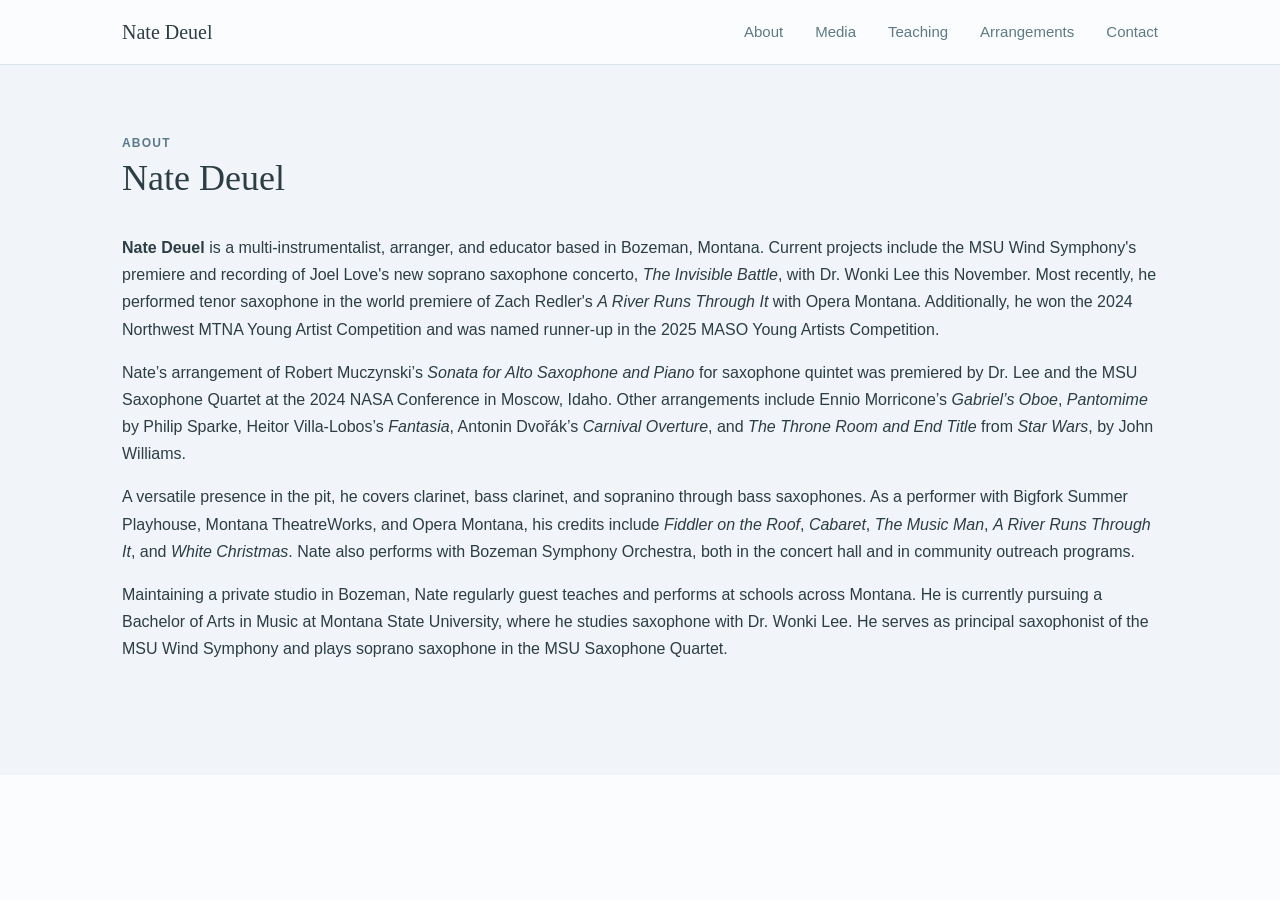
==== commit bec111cd: "Edit bio" ====
--- a/about.html
+++ b/about.html
@@ -35,8 +35,8 @@
             <span class="section-label">About</span>
             <h2>Nate Deuel</h2>
             <div class="about-body">
-                <p><strong>Nate Deuel</strong> is a multi-instrumentalist, arranger, and educator based in Bozeman, Montana. Current projects include the MSU Wind Symphony's premiere and recording of Joel Love's new soprano saxophone concerto, <em>The Invisible Battle</em>, with Dr. Wonki Lee this November. Most recently, he performed tenor saxophone in the world premiere of Zach Redler's <em>A River Runs Through It</em> with Opera Montana. Additionally, He won the 2024 Northwest MTNA Young Artist Competition and was named runner-up in the 2025 MASO Young Artists Competition.</p>
-                <p>Nate’s arrangement of Robert Muczynski’s <em>Sonata for Alto Saxophone and Piano</em> for saxophone quintet was premiered by Dr. Lee and the MSU Saxophone Quartet at the 2025 NASA Conference in Moscow, Idaho.  Other arrangements include Ennio Morricone’s <em>Gabriel’s Oboe</em>, <em>Pantomime</em> by Philip Sparke, Heitor Villa-Lobos’s <em>Fantasia</em>, Antonin Dvořák’s <em>Carnival Overture</em>, and <em>The Throne Room and End Title</em> from <em>Star Wars</em>, by John Williams.</p>
+                <p><strong>Nate Deuel</strong> is a multi-instrumentalist, arranger, and educator based in Bozeman, Montana. Current projects include the MSU Wind Symphony's premiere and recording of Joel Love's new soprano saxophone concerto, <em>The Invisible Battle</em>, with Dr. Wonki Lee this November. Most recently, he performed tenor saxophone in the world premiere of Zach Redler's <em>A River Runs Through It</em> with Opera Montana. Additionally, he won the 2024 Northwest MTNA Young Artist Competition and was named runner-up in the 2025 MASO Young Artists Competition.</p>
+                <p>Nate’s arrangement of Robert Muczynski’s <em>Sonata for Alto Saxophone and Piano</em> for saxophone quintet was premiered by Dr. Lee and the MSU Saxophone Quartet at the 2024 NASA Conference in Moscow, Idaho.  Other arrangements include Ennio Morricone’s <em>Gabriel’s Oboe</em>, <em>Pantomime</em> by Philip Sparke, Heitor Villa-Lobos’s <em>Fantasia</em>, Antonin Dvořák’s <em>Carnival Overture</em>, and <em>The Throne Room and End Title</em> from <em>Star Wars</em>, by John Williams.</p>
                 <p>A versatile presence in the pit, he covers clarinet, bass clarinet, and sopranino through bass saxophones. As a performer with Bigfork Summer Playhouse, Montana TheatreWorks, and Opera Montana, his credits include <em>Fiddler on the Roof</em>, <em>Cabaret</em>, <em>The Music Man</em>, <em>A River Runs Through It</em>, and <em>White Christmas</em>. Nate also performs with Bozeman Symphony Orchestra, both in the concert hall and in community outreach programs.</p>
                 <p>Maintaining a private studio in Bozeman, Nate regularly guest teaches and performs at schools across Montana. He is currently pursuing a Bachelor of Arts in Music at Montana State University, where he studies saxophone with Dr. Wonki Lee. He serves as principal saxophonist of the MSU Wind Symphony and plays soprano saxophone in the MSU Saxophone Quartet.</p>
             </div>
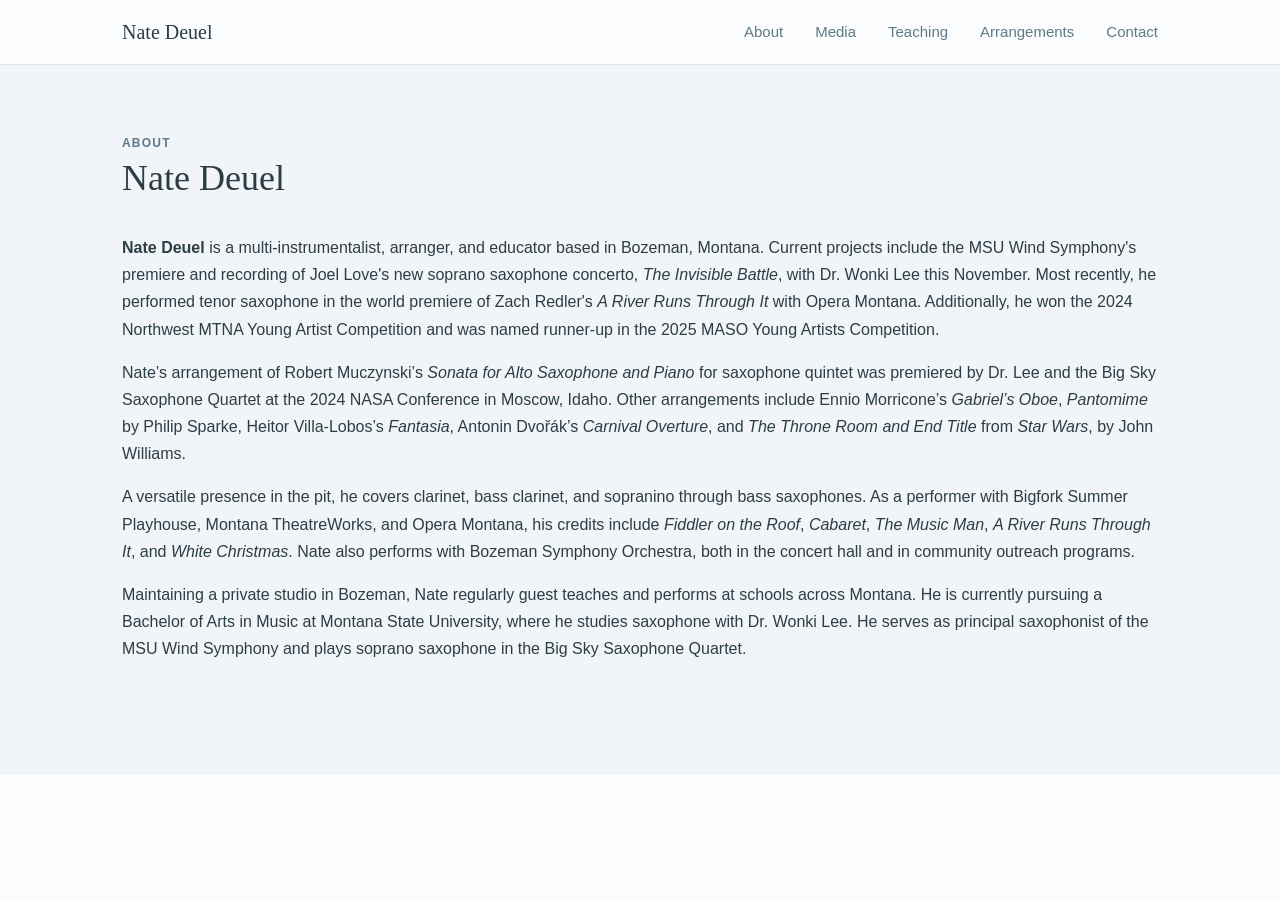
==== commit 6da7da0d: "Edit bio" ====
--- a/about.html
+++ b/about.html
@@ -36,9 +36,9 @@
             <h2>Nate Deuel</h2>
             <div class="about-body">
                 <p><strong>Nate Deuel</strong> is a multi-instrumentalist, arranger, and educator based in Bozeman, Montana. Current projects include the MSU Wind Symphony's premiere and recording of Joel Love's new soprano saxophone concerto, <em>The Invisible Battle</em>, with Dr. Wonki Lee this November. Most recently, he performed tenor saxophone in the world premiere of Zach Redler's <em>A River Runs Through It</em> with Opera Montana. Additionally, he won the 2024 Northwest MTNA Young Artist Competition and was named runner-up in the 2025 MASO Young Artists Competition.</p>
-                <p>Nate’s arrangement of Robert Muczynski’s <em>Sonata for Alto Saxophone and Piano</em> for saxophone quintet was premiered by Dr. Lee and the MSU Saxophone Quartet at the 2024 NASA Conference in Moscow, Idaho.  Other arrangements include Ennio Morricone’s <em>Gabriel’s Oboe</em>, <em>Pantomime</em> by Philip Sparke, Heitor Villa-Lobos’s <em>Fantasia</em>, Antonin Dvořák’s <em>Carnival Overture</em>, and <em>The Throne Room and End Title</em> from <em>Star Wars</em>, by John Williams.</p>
+                <p>Nate’s arrangement of Robert Muczynski’s <em>Sonata for Alto Saxophone and Piano</em> for saxophone quintet was premiered by Dr. Lee and the Big Sky Saxophone Quartet at the 2024 NASA Conference in Moscow, Idaho.  Other arrangements include Ennio Morricone’s <em>Gabriel’s Oboe</em>, <em>Pantomime</em> by Philip Sparke, Heitor Villa-Lobos’s <em>Fantasia</em>, Antonin Dvořák’s <em>Carnival Overture</em>, and <em>The Throne Room and End Title</em> from <em>Star Wars</em>, by John Williams.</p>
                 <p>A versatile presence in the pit, he covers clarinet, bass clarinet, and sopranino through bass saxophones. As a performer with Bigfork Summer Playhouse, Montana TheatreWorks, and Opera Montana, his credits include <em>Fiddler on the Roof</em>, <em>Cabaret</em>, <em>The Music Man</em>, <em>A River Runs Through It</em>, and <em>White Christmas</em>. Nate also performs with Bozeman Symphony Orchestra, both in the concert hall and in community outreach programs.</p>
-                <p>Maintaining a private studio in Bozeman, Nate regularly guest teaches and performs at schools across Montana. He is currently pursuing a Bachelor of Arts in Music at Montana State University, where he studies saxophone with Dr. Wonki Lee. He serves as principal saxophonist of the MSU Wind Symphony and plays soprano saxophone in the MSU Saxophone Quartet.</p>
+                <p>Maintaining a private studio in Bozeman, Nate regularly guest teaches and performs at schools across Montana. He is currently pursuing a Bachelor of Arts in Music at Montana State University, where he studies saxophone with Dr. Wonki Lee. He serves as principal saxophonist of the MSU Wind Symphony and plays soprano saxophone in the Big Sky Saxophone Quartet.</p>
             </div>
         </div>
     </section>
